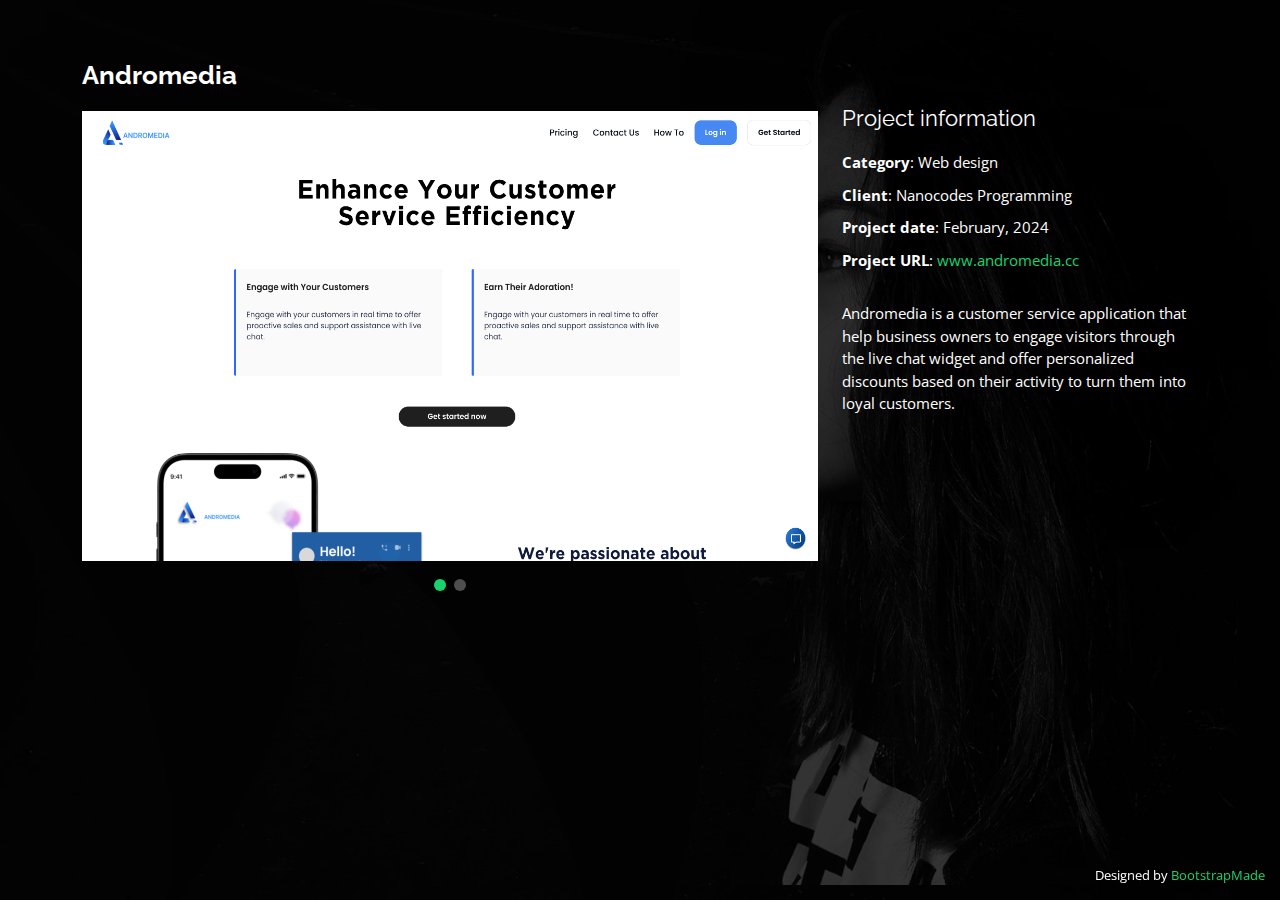
==== portfolio-details-2.html @ dbc33ae9 "worked on my new portfolio" ====
<!DOCTYPE html>
<html lang="en">
  <head>
    <meta charset="utf-8" />
    <meta content="width=device-width, initial-scale=1.0" name="viewport" />

    <title>Andromedia - Stephen Ngwu</title>
    <meta content="" name="description" />
    <meta content="" name="keywords" />

    <!-- Favicons -->
    <link href="assets/img/favicon.png" rel="icon" />
    <link href="assets/img/apple-touch-icon.png" rel="apple-touch-icon" />

    <!-- Google Fonts -->
    <link
      href="https://fonts.googleapis.com/css?family=Open+Sans:300,300i,400,400i,600,600i,700,700i|Raleway:300,300i,400,400i,500,500i,600,600i,700,700i|Poppins:300,300i,400,400i,500,500i,600,600i,700,700i"
      rel="stylesheet"
    />

    <!-- Vendor CSS Files -->
    <link
      href="assets/vendor/bootstrap/css/bootstrap.min.css"
      rel="stylesheet"
    />
    <link
      href="assets/vendor/bootstrap-icons/bootstrap-icons.css"
      rel="stylesheet"
    />
    <link href="assets/vendor/boxicons/css/boxicons.min.css" rel="stylesheet" />
    <link
      href="assets/vendor/glightbox/css/glightbox.min.css"
      rel="stylesheet"
    />
    <link href="assets/vendor/remixicon/remixicon.css" rel="stylesheet" />
    <link href="assets/vendor/swiper/swiper-bundle.min.css" rel="stylesheet" />

    <!-- Template Main CSS File -->
    <link href="assets/css/style.css" rel="stylesheet" />

    <!-- =======================================================
  * Template Name: Personal
  * Template URL: https://bootstrapmade.com/personal-free-resume-bootstrap-template/
  * Updated: Mar 17 2024 with Bootstrap v5.3.3
  * Author: BootstrapMade.com
  * License: https://bootstrapmade.com/license/
  ======================================================== -->
  </head>

  <body>
    <main id="main">
      <!-- ======= Portfolio Details ======= -->
      <div id="portfolio-details" class="portfolio-details">
        <div class="container">
          <div class="row">
            <div class="col-lg-8">
              <h2 class="portfolio-title">Andromedia</h2>

              <div class="portfolio-details-slider swiper">
                <div class="swiper-wrapper align-items-center">
                  <div class="swiper-slide">
                    <img
                      src="assets/img/portfolio/portfolio-2.png"
                      style="max-width: 750px; height: 450px"
                      alt=""
                    />
                  </div>

                  <div class="swiper-slide">
                    <img
                      src="assets/img/portfolio/portfolio-2/portfolio-2-2.png"
                      style="max-width: 750px; height: 450px"
                      alt=""
                    />
                  </div>
                </div>
                <div class="swiper-pagination"></div>
              </div>
            </div>

            <div class="col-lg-4 portfolio-info">
              <h3>Project information</h3>
              <ul>
                <li><strong>Category</strong>: Web design</li>
                <li><strong>Client</strong>: Nanocodes Programming</li>
                <li><strong>Project date</strong>: February, 2024</li>
                <li>
                  <strong>Project URL</strong>:
                  <a href="https://www.andromedia.cc" target="_blank"
                    >www.andromedia.cc</a
                  >
                </li>
              </ul>

              <p>
                Andromedia is a customer service application that help business
                owners to engage visitors through the live chat widget and offer
                personalized discounts based on their activity to turn them into
                loyal customers.
              </p>
            </div>
          </div>
        </div>
      </div>
      <!-- End Portfolio Details -->
    </main>
    <!-- End #main -->

    <div class="credits">
      <!-- All the links in the footer should remain intact. -->
      <!-- You can delete the links only if you purchased the pro version. -->
      <!-- Licensing information: https://bootstrapmade.com/license/ -->
      <!-- Purchase the pro version with working PHP/AJAX contact form: https://bootstrapmade.com/personal-free-resume-bootstrap-template/ -->
      Designed by <a href="https://bootstrapmade.com/">BootstrapMade</a>
    </div>

    <!-- Vendor JS Files -->
    <script src="assets/vendor/purecounter/purecounter_vanilla.js"></script>
    <script src="assets/vendor/bootstrap/js/bootstrap.bundle.min.js"></script>
    <script src="assets/vendor/glightbox/js/glightbox.min.js"></script>
    <script src="assets/vendor/isotope-layout/isotope.pkgd.min.js"></script>
    <script src="assets/vendor/swiper/swiper-bundle.min.js"></script>
    <script src="assets/vendor/waypoints/noframework.waypoints.js"></script>
    <script src="assets/vendor/php-email-form/validate.js"></script>

    <!-- Template Main JS File -->
    <script src="assets/js/main.js"></script>
  </body>
</html>
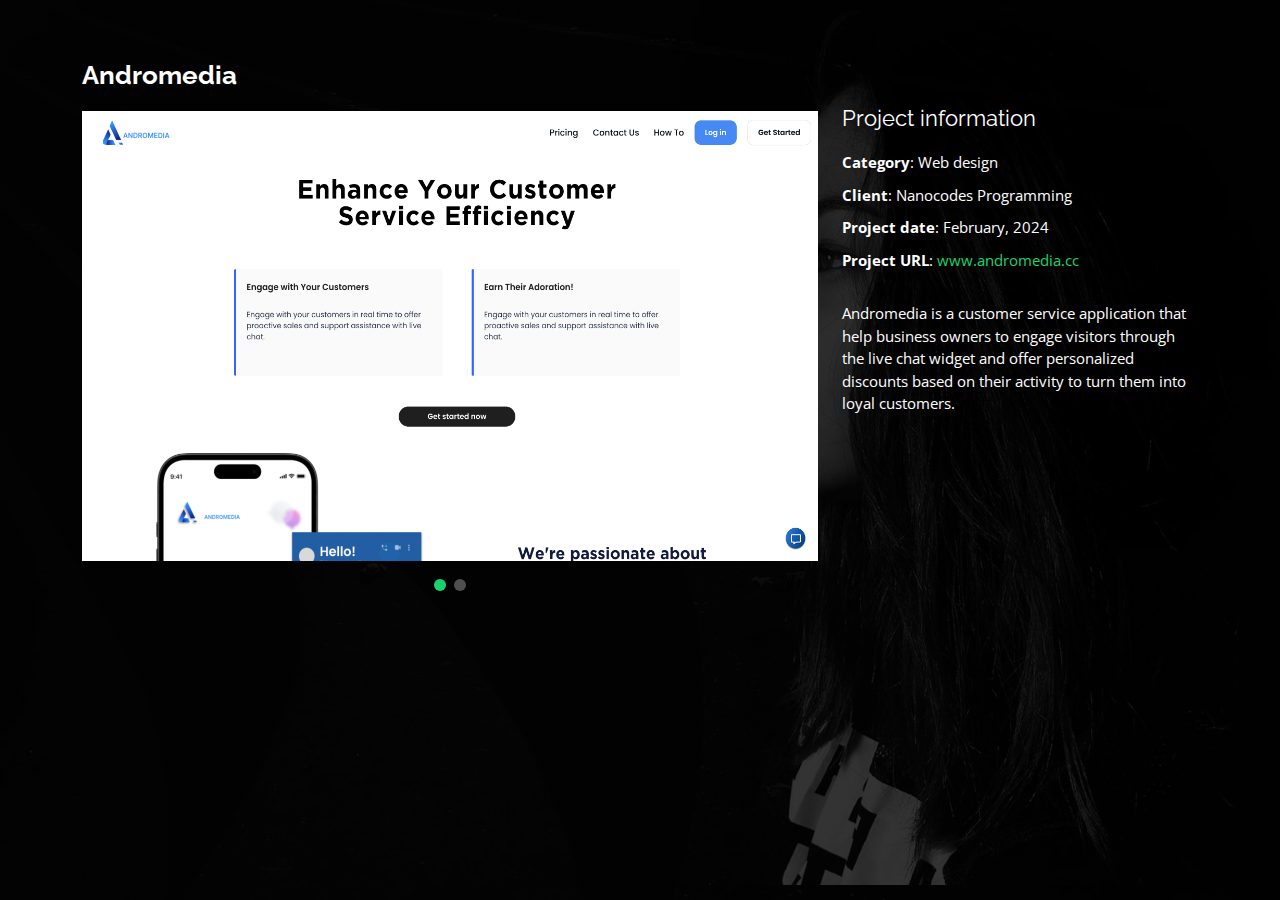
==== commit 4cc65cc5: "updated footer" ====
--- a/portfolio-details-2.html
+++ b/portfolio-details-2.html
@@ -111,7 +111,7 @@
       <!-- You can delete the links only if you purchased the pro version. -->
       <!-- Licensing information: https://bootstrapmade.com/license/ -->
       <!-- Purchase the pro version with working PHP/AJAX contact form: https://bootstrapmade.com/personal-free-resume-bootstrap-template/ -->
-      Designed by <a href="https://bootstrapmade.com/">BootstrapMade</a>
+      <!-- Designed by <a href="https://bootstrapmade.com/">BootstrapMade</a> -->
     </div>
 
     <!-- Vendor JS Files -->
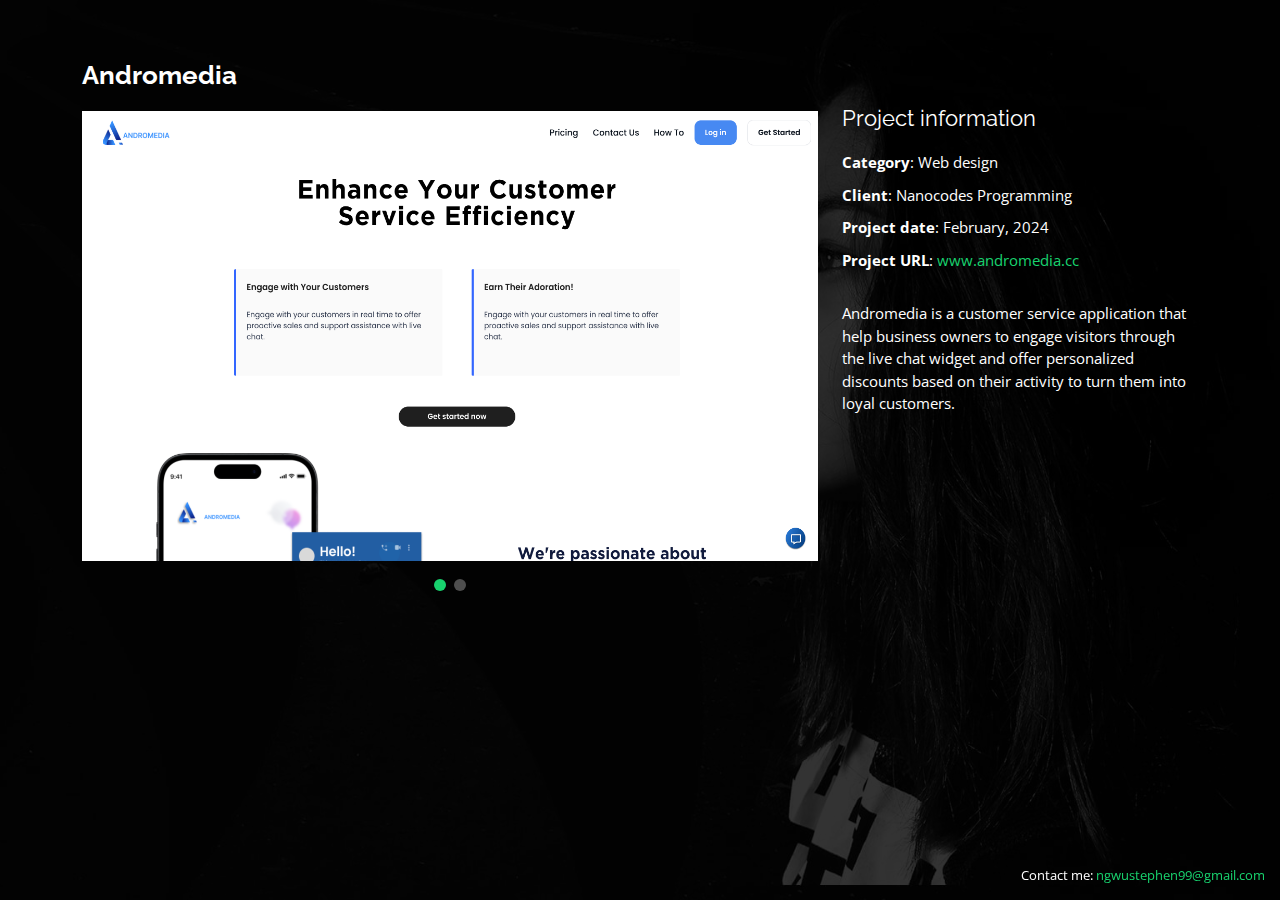
==== commit 67746f0a: "updated contact email and whatsapp link" ====
--- a/portfolio-details-2.html
+++ b/portfolio-details-2.html
@@ -111,7 +111,8 @@
       <!-- You can delete the links only if you purchased the pro version. -->
       <!-- Licensing information: https://bootstrapmade.com/license/ -->
       <!-- Purchase the pro version with working PHP/AJAX contact form: https://bootstrapmade.com/personal-free-resume-bootstrap-template/ -->
-      <!-- Designed by <a href="https://bootstrapmade.com/">BootstrapMade</a> -->
+      Contact me:
+      <a href="mailto:ngwustephen99@gmail.com">ngwustephen99@gmail.com</a>
     </div>
 
     <!-- Vendor JS Files -->
